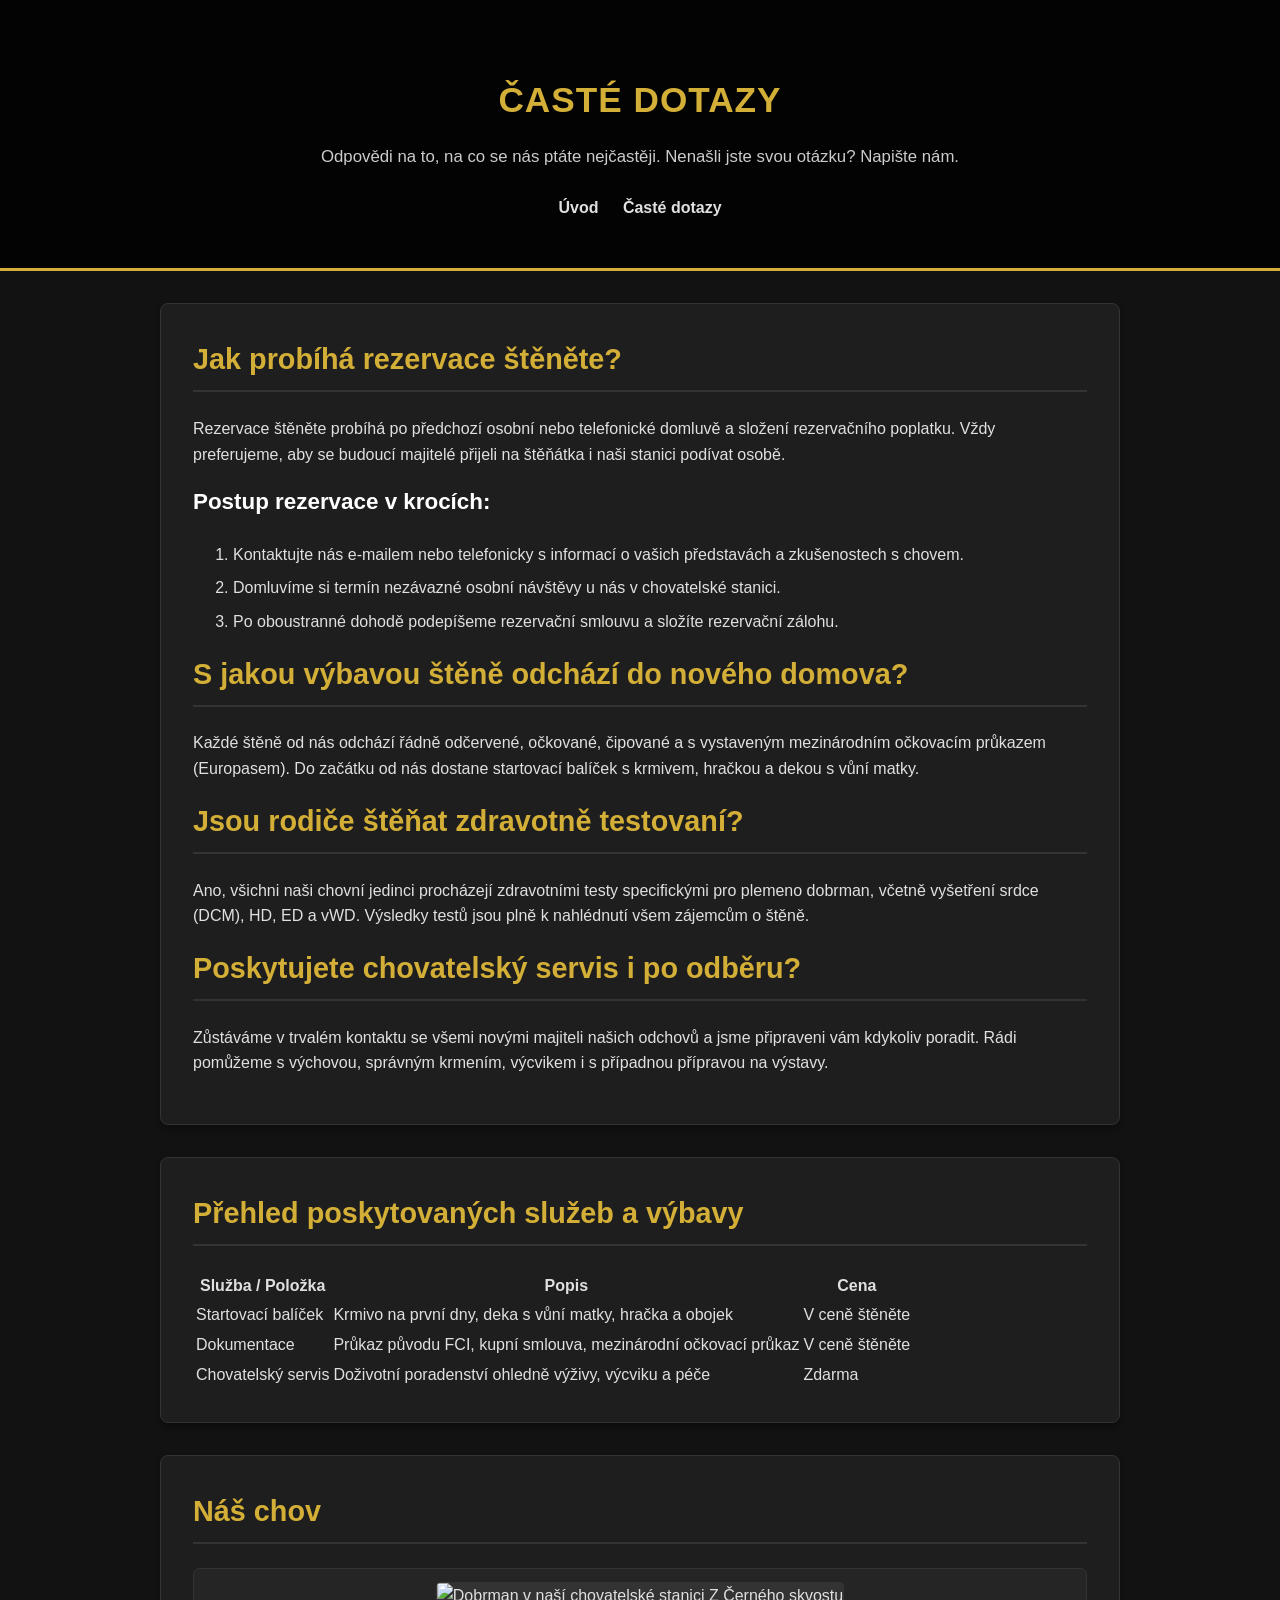
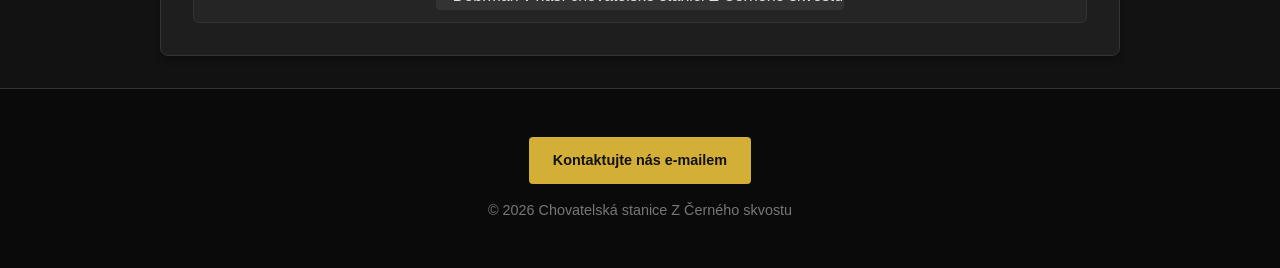
==== dotazy.html @ 578959ee "přidán soubor dotazy.html" ====
<!DOCTYPE html>
<html lang="cs">
<head>
    <meta charset="UTF-8">
    <title>Časté dotazy – Chovatelská stanice Z Černého skvostu</title>
    <link rel="stylesheet" href="style.css">
</head>
<body>

    <header>
        <h1>Časté dotazy</h1>
        <p>Odpovědi na to, na co se nás ptáte nejčastěji. Nenašli jste svou otázku? Napište nám.</p>
        <nav>
            <a href="index.html">Úvod</a>
            <a href="dotazy.html">Časté dotazy</a>
        </nav>
    </header>

    <main>
        <section>
            <h2>Jak probíhá rezervace štěněte?</h2>
            <p>Rezervace štěněte probíhá po předchozí osobní nebo telefonické domluvě a složení rezervačního poplatku. Vždy preferujeme, aby se budoucí majitelé přijeli na štěňátka i naši stanici podívat osobě.</p>

            <h3>Postup rezervace v krocích:</h3>
            <ol>
                <li>Kontaktujte nás e-mailem nebo telefonicky s informací o vašich představách a zkušenostech s chovem.</li>
                <li>Domluvíme si termín nezávazné osobní návštěvy u nás v chovatelské stanici.</li>
                <li>Po oboustranné dohodě podepíšeme rezervační smlouvu a složíte rezervační zálohu.</li>
            </ol>

            <h2>S jakou výbavou štěně odchází do nového domova?</h2>
            <p>Každé štěně od nás odchází řádně odčervené, očkované, čipované a s vystaveným mezinárodním očkovacím průkazem (Europasem). Do začátku od nás dostane startovací balíček s krmivem, hračkou a dekou s vůní matky.</p>

            <h2>Jsou rodiče štěňat zdravotně testovaní?</h2>
            <p>Ano, všichni naši chovní jedinci procházejí zdravotními testy specifickými pro plemeno dobrman, včetně vyšetření srdce (DCM), HD, ED a vWD. Výsledky testů jsou plně k nahlédnutí všem zájemcům o štěně.</p>

            <h2>Poskytujete chovatelský servis i po odběru?</h2>
            <p>Zůstáváme v trvalém kontaktu se všemi novými majiteli našich odchovů a jsme připraveni vám kdykoliv poradit. Rádi pomůžeme s výchovou, správným krmením, výcvikem i s případnou přípravou na výstavy.</p>
        </section>

        <section>
            <h2>Přehled poskytovaných služeb a výbavy</h2>
            <table>
                <thead>
                    <tr>
                        <th>Služba / Položka</th>
                        <th>Popis</th>
                        <th>Cena</th>
                    </tr>
                </thead>
                <tbody>
                    <tr>
                        <td>Startovací balíček</td>
                        <td>Krmivo na první dny, deka s vůní matky, hračka a obojek</td>
                        <td>V ceně štěněte</td>
                    </tr>
                    <tr>
                        <td>Dokumentace</td>
                        <td>Průkaz původu FCI, kupní smlouva, mezinárodní očkovací průkaz</td>
                        <td>V ceně štěněte</td>
                    </tr>
                    <tr>
                        <td>Chovatelský servis</td>
                        <td>Doživotní poradenství ohledně výživy, výcviku a péče</td>
                        <td>Zdarma</td>
                    </tr>
                </tbody>
            </table>
        </section>

        <section>
            <h2>Náš chov</h2>
            <div class="puppy-item">
                <img src="vybeh.jpg" alt="Dobrman v naší chovatelské stanici Z Černého skvostu">
            </div>
        </section>
    </main>

    <footer>
        <a href="mailto:zcernehoskvostu@gmail.com" class="btn">Kontaktujte nás e-mailem</a>
        <p>&copy; 2026 Chovatelská stanice Z Černého skvostu</p>
    </footer>

</body>
</html>
---- style.css ----
:root {
    --bg-color: #121212;
    --card-bg: #1e1e1e;
    --text-color: #e0e0e0;
    --heading-color: #ffffff;
    --accent-color: #d4af37; 
    --accent-hover: #f3c653;
    --border-color: #333333;
}

body {
    font-family: 'Segoe UI', Tahoma, Geneva, Verdana, sans-serif;
    background-color: var(--bg-color);
    color: var(--text-color);
    line-height: 1.6;
    margin: 0;
    padding: 0;
}

header {
    background: linear-gradient(rgba(0, 0, 0, 0.85), rgba(0, 0, 0, 0.85)), url('https://images.unsplash.com/photo-1604514288590-c071d6f08246?auto=format&fit=crop&w=1200&q=80') center/cover no-repeat;
    color: var(--heading-color);
    text-align: center;
    padding: 3rem 1.5rem;
    border-bottom: 3px solid var(--accent-color);
}

header h1 {
    font-size: 2.2rem;
    margin-bottom: 1rem;
    color: var(--accent-color);
    text-transform: uppercase;
    letter-spacing: 1px;
}

header p {
    max-width: 800px;
    margin: 0 auto 1.5rem auto;
    font-size: 1.05rem;
    color: #cccccc;
}

nav {
    margin-top: 1.5rem;
}

nav a {
    color: var(--text-color);
    text-decoration: none;
    margin: 0 10px;
    font-weight: 600;
    transition: color 0.3s ease;
}

nav a:hover {
    color: var(--accent-color);
    text-decoration: underline;
}

main {
    max-width: 960px;
    margin: 2rem auto;
    padding: 0 1.5rem;
}

section {
    background-color: var(--card-bg);
    margin-bottom: 2rem;
    padding: 2rem;
    border-radius: 8px;
    border: 1px solid var(--border-color);
    box-shadow: 0 4px 6px rgba(0, 0, 0, 0.3);
}

h2 {
    color: var(--accent-color);
    border-bottom: 2px solid var(--border-color);
    padding-bottom: 0.5rem;
    margin-top: 0;
    font-size: 1.8rem;
}

h3 {
    color: var(--heading-color);
    font-size: 1.4rem;
    margin-top: 0;
}

h4 {
    color: var(--accent-color);
    margin-top: 1.5rem;
    font-size: 1.1rem;
    text-transform: uppercase;
}

ul {
    padding-left: 20px;
}

li {
    margin-bottom: 0.5rem;
}

.grid-2 {
    display: grid;
    grid-template-columns: repeat(auto-fit, minmax(280px, 1fr));
    gap: 1.5rem;
    margin-top: 1rem;
}

.dog-card {
    background: #252525;
    padding: 1rem;
    border-radius: 6px;
    border: 1px solid var(--border-color);
}

.image-gallery {
    display: grid;
    grid-template-columns: 1fr 1fr;
    gap: 8px;
    margin-bottom: 1rem;
}

.image-gallery img, 
.puppy-item img {
    width: 100%;
    height: 160px;
    object-fit: cover;
    border-radius: 4px;
    border: 1px solid var(--border-color);
    background-color: #333;
}

.puppy-gallery {
    display: grid;
    grid-template-columns: repeat(auto-fit, minmax(200px, 1fr));
    gap: 1rem;
    margin-top: 1rem;
}

.puppy-item {
    background: #252525;
    padding: 0.8rem;
    border-radius: 6px;
    text-align: center;
    border: 1px solid var(--border-color);
}

.puppy-item img {
    height: 180px;
}

a {
    color: var(--accent-color);
}

a:hover {
    color: var(--accent-hover);
}

.btn, button[type="submit"] {
    display: inline-block;
    background-color: var(--accent-color);
    color: #121212;
    padding: 0.75rem 1.5rem;
    border-radius: 4px;
    text-decoration: none;
    font-weight: bold;
    border: none;
    cursor: pointer;
    transition: background-color 0.3s ease;
    margin-top: 1rem;
}

.btn:hover, button[type="submit"]:hover {
    background-color: var(--accent-hover);
}

form p {
    margin-bottom: 1.2rem;
}

label {
    font-weight: 600;
    color: var(--heading-color);
}

input[type="text"],
input[type="email"],
input[type="tel"],
textarea {
    width: 100%;
    padding: 0.75rem;
    margin-top: 0.3rem;
    background-color: #2a2a2a;
    border: 1px solid var(--border-color);
    border-radius: 4px;
    color: var(--text-color);
    font-family: inherit;
    box-sizing: border-box;
}

input:focus, textarea:focus {
    outline: none;
    border-color: var(--accent-color);
}


footer {
    text-align: center;
    padding: 2rem;
    background-color: #0a0a0a;
    color: #777777;
    border-top: 1px solid var(--border-color);
    font-size: 0.9rem;
}
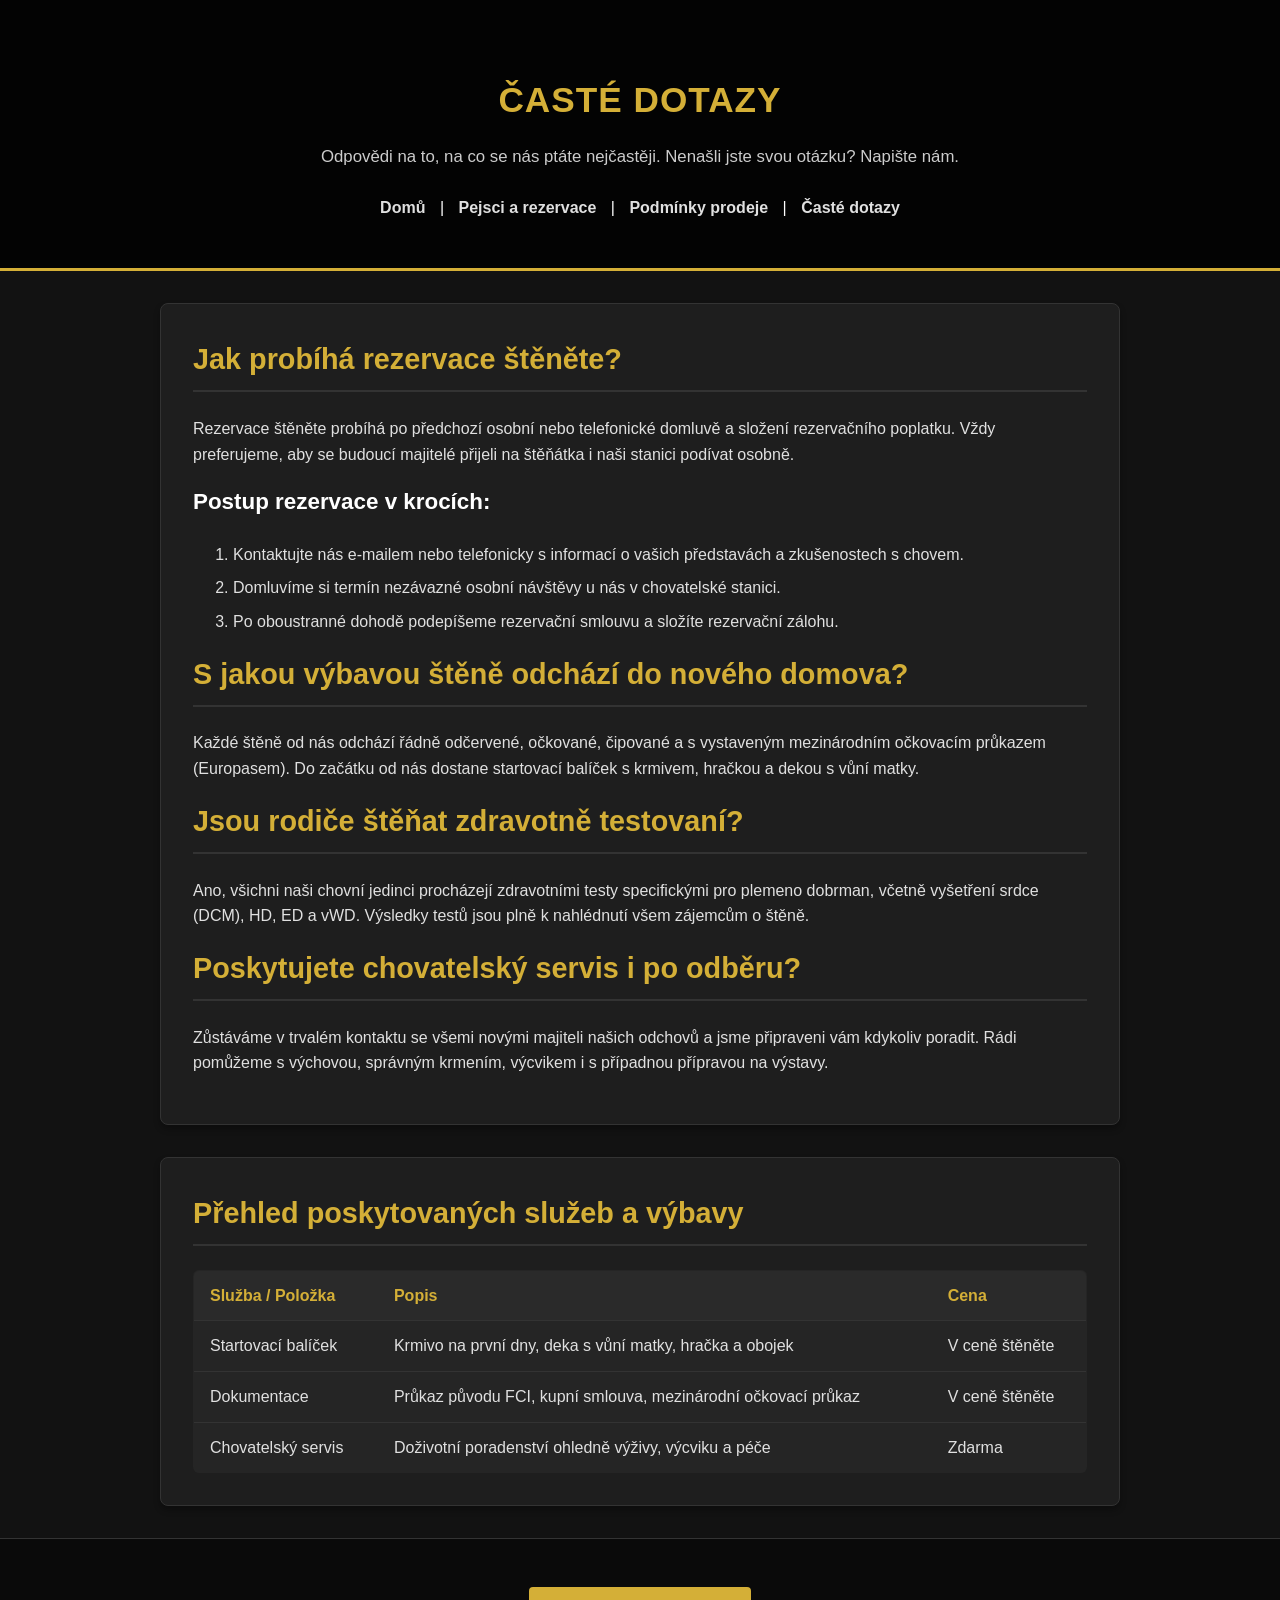
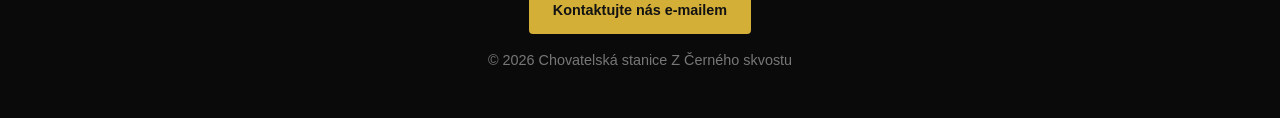
==== commit b4b953da: "Přidání tabulky v dotazy.html a pejsci.html" ====
--- a/dotazy.html
+++ b/dotazy.html
@@ -4,6 +4,30 @@
     <meta charset="UTF-8">
     <title>Časté dotazy – Chovatelská stanice Z Černého skvostu</title>
     <link rel="stylesheet" href="style.css">
+    <style>
+        table {
+            width: 100%;
+            border-collapse: collapse;
+            margin-top: 1rem;
+            background-color: #252525;
+            border-radius: 6px;
+            overflow: hidden;
+            border: 1px solid var(--border-color);
+        }
+        th, td {
+            padding: 0.75rem 1rem;
+            text-align: left;
+            border-bottom: 1px solid var(--border-color);
+        }
+        th {
+            background-color: #2a2a2a;
+            color: var(--accent-color);
+            font-weight: 600;
+        }
+        tr:last-child td {
+            border-bottom: none;
+        }
+    </style>
 </head>
 <body>
 
@@ -11,7 +35,9 @@
         <h1>Časté dotazy</h1>
         <p>Odpovědi na to, na co se nás ptáte nejčastěji. Nenašli jste svou otázku? Napište nám.</p>
         <nav>
-            <a href="index.html">Úvod</a>
+            <a href="index.html">Domů</a> | 
+            <a href="pejsci.html">Pejsci a rezervace</a> | 
+            <a href="podminky.html">Podmínky prodeje</a> | 
             <a href="dotazy.html">Časté dotazy</a>
         </nav>
     </header>
@@ -19,7 +45,7 @@
     <main>
         <section>
             <h2>Jak probíhá rezervace štěněte?</h2>
-            <p>Rezervace štěněte probíhá po předchozí osobní nebo telefonické domluvě a složení rezervačního poplatku. Vždy preferujeme, aby se budoucí majitelé přijeli na štěňátka i naši stanici podívat osobě.</p>
+            <p>Rezervace štěněte probíhá po předchozí osobní nebo telefonické domluvě a složení rezervačního poplatku. Vždy preferujeme, aby se budoucí majitelé přijeli na štěňátka i naši stanici podívat osobně.</p>
 
             <h3>Postup rezervace v krocích:</h3>
             <ol>
@@ -67,13 +93,6 @@
                 </tbody>
             </table>
         </section>
-
-        <section>
-            <h2>Náš chov</h2>
-            <div class="puppy-item">
-                <img src="vybeh.jpg" alt="Dobrman v naší chovatelské stanici Z Černého skvostu">
-            </div>
-        </section>
     </main>
 
     <footer>
@@ -82,4 +101,4 @@
     </footer>
 
 </body>
-</html>
+</html>
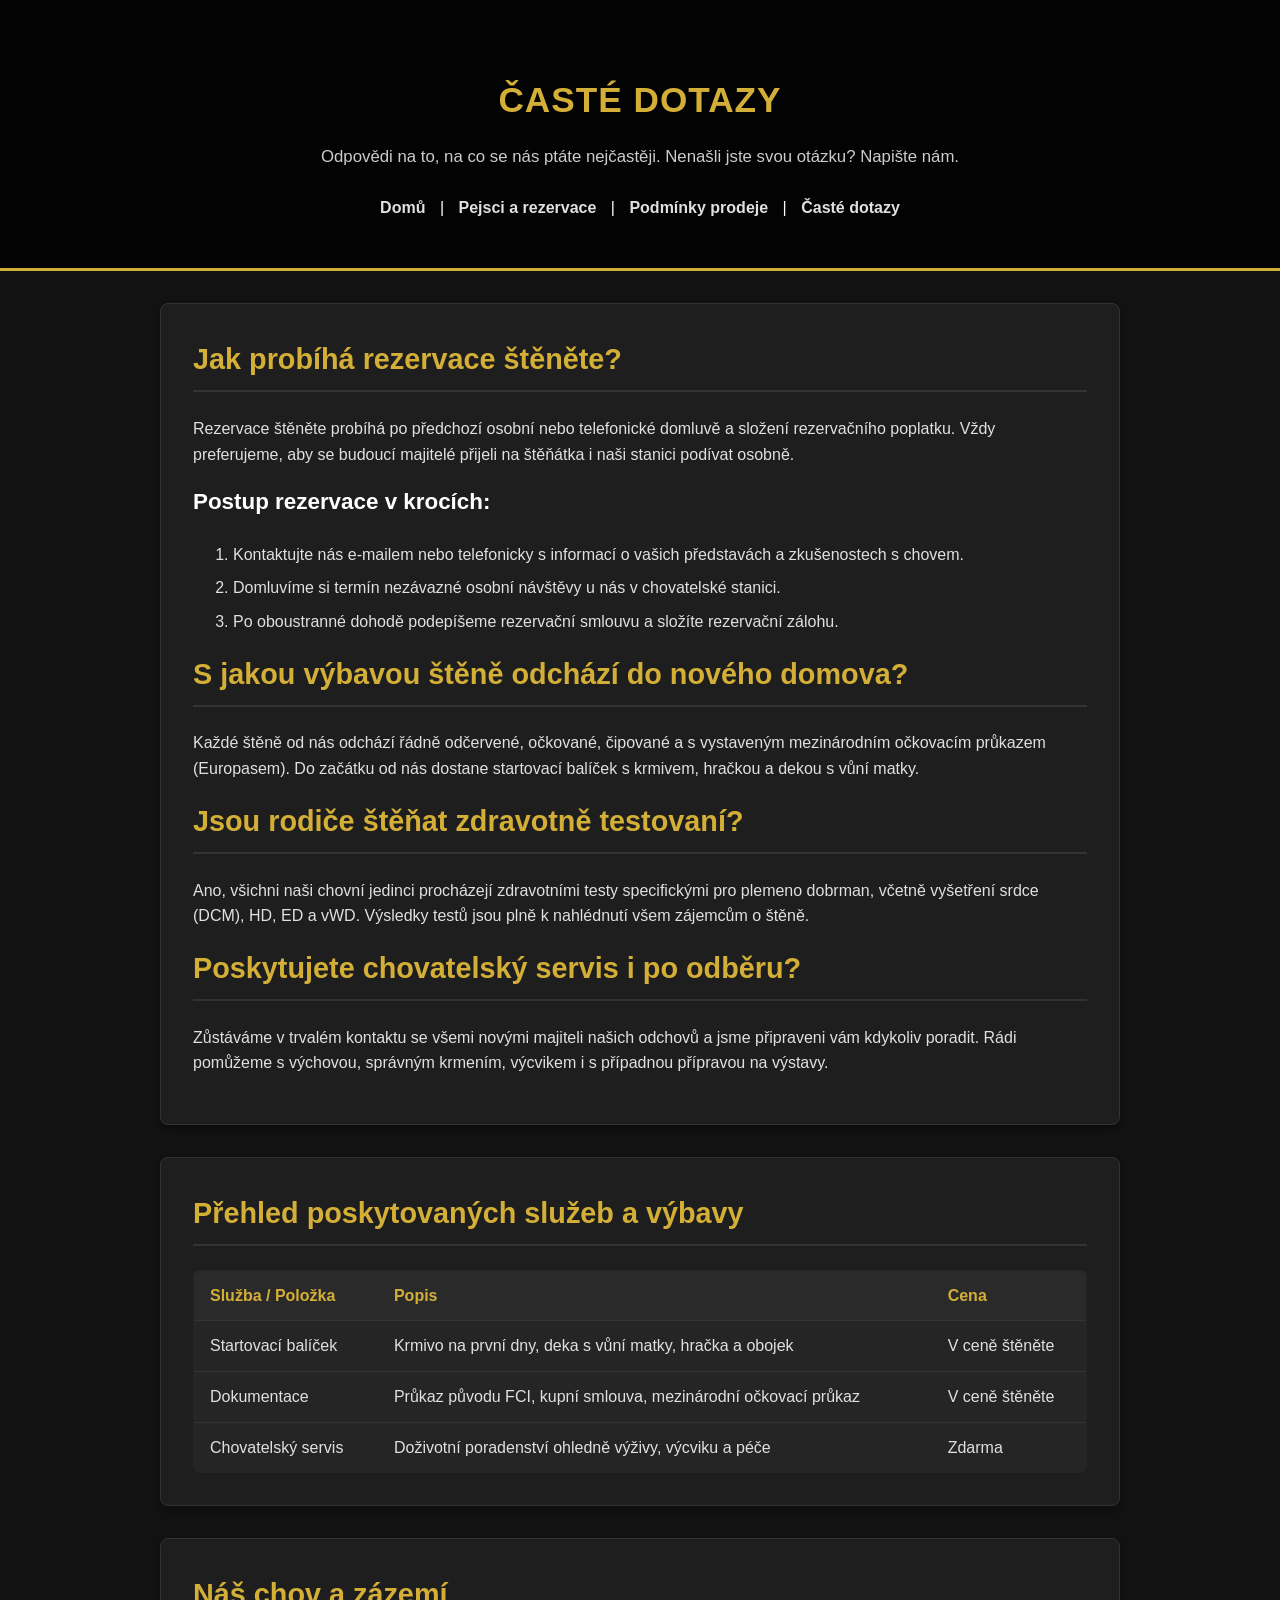
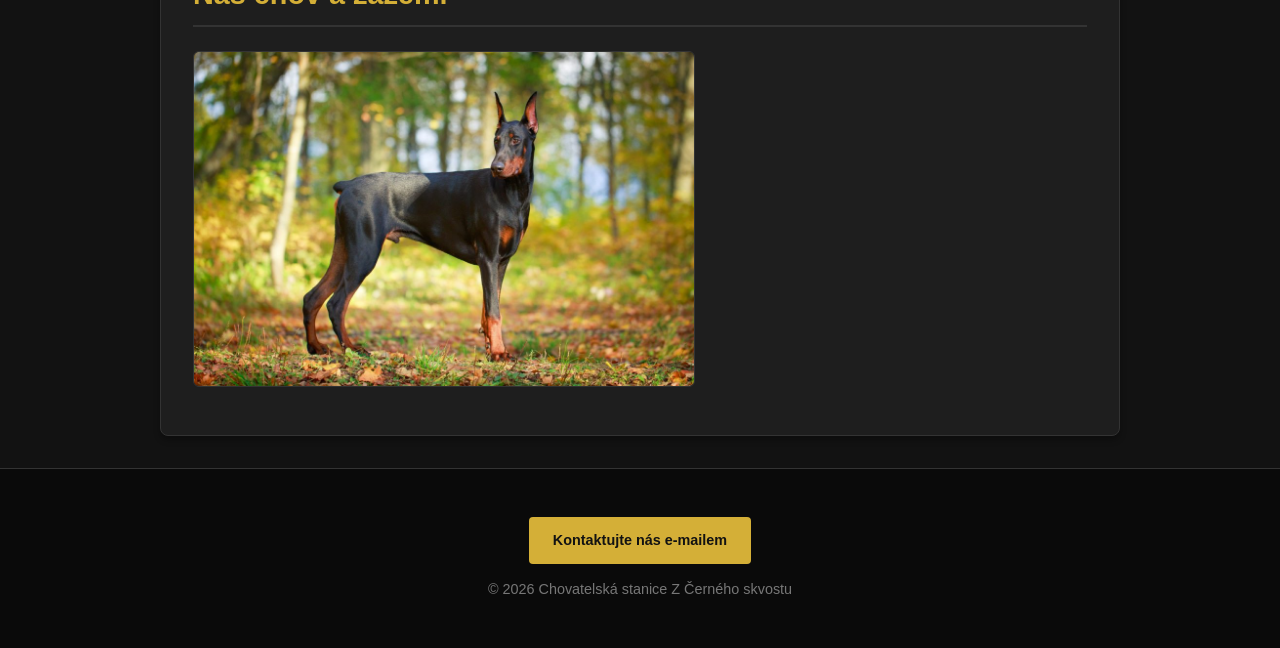
==== commit bc1133b6: "Přidán obrázek do dotazy.html a upraven soubor pejsci.html" ====
--- a/dotazy.html
+++ b/dotazy.html
@@ -26,6 +26,15 @@
         }
         tr:last-child td {
             border-bottom: none;
+        }
+        .section-img {
+            width: 100%;
+            max-width: 500px;
+            height: auto;
+            display: block;
+            margin: 1rem 0;
+            border-radius: 6px;
+            border: 1px solid var(--border-color);
         }
     </style>
 </head>
@@ -93,6 +102,11 @@
                 </tbody>
             </table>
         </section>
+
+        <section>
+            <h2>Náš chov a zázemí</h2>
+            <img src="dotazy.jpg" alt="Dobrman v naší chovatelské stanici Z Černého skvostu" class="section-img">
+        </section>
     </main>
 
     <footer>
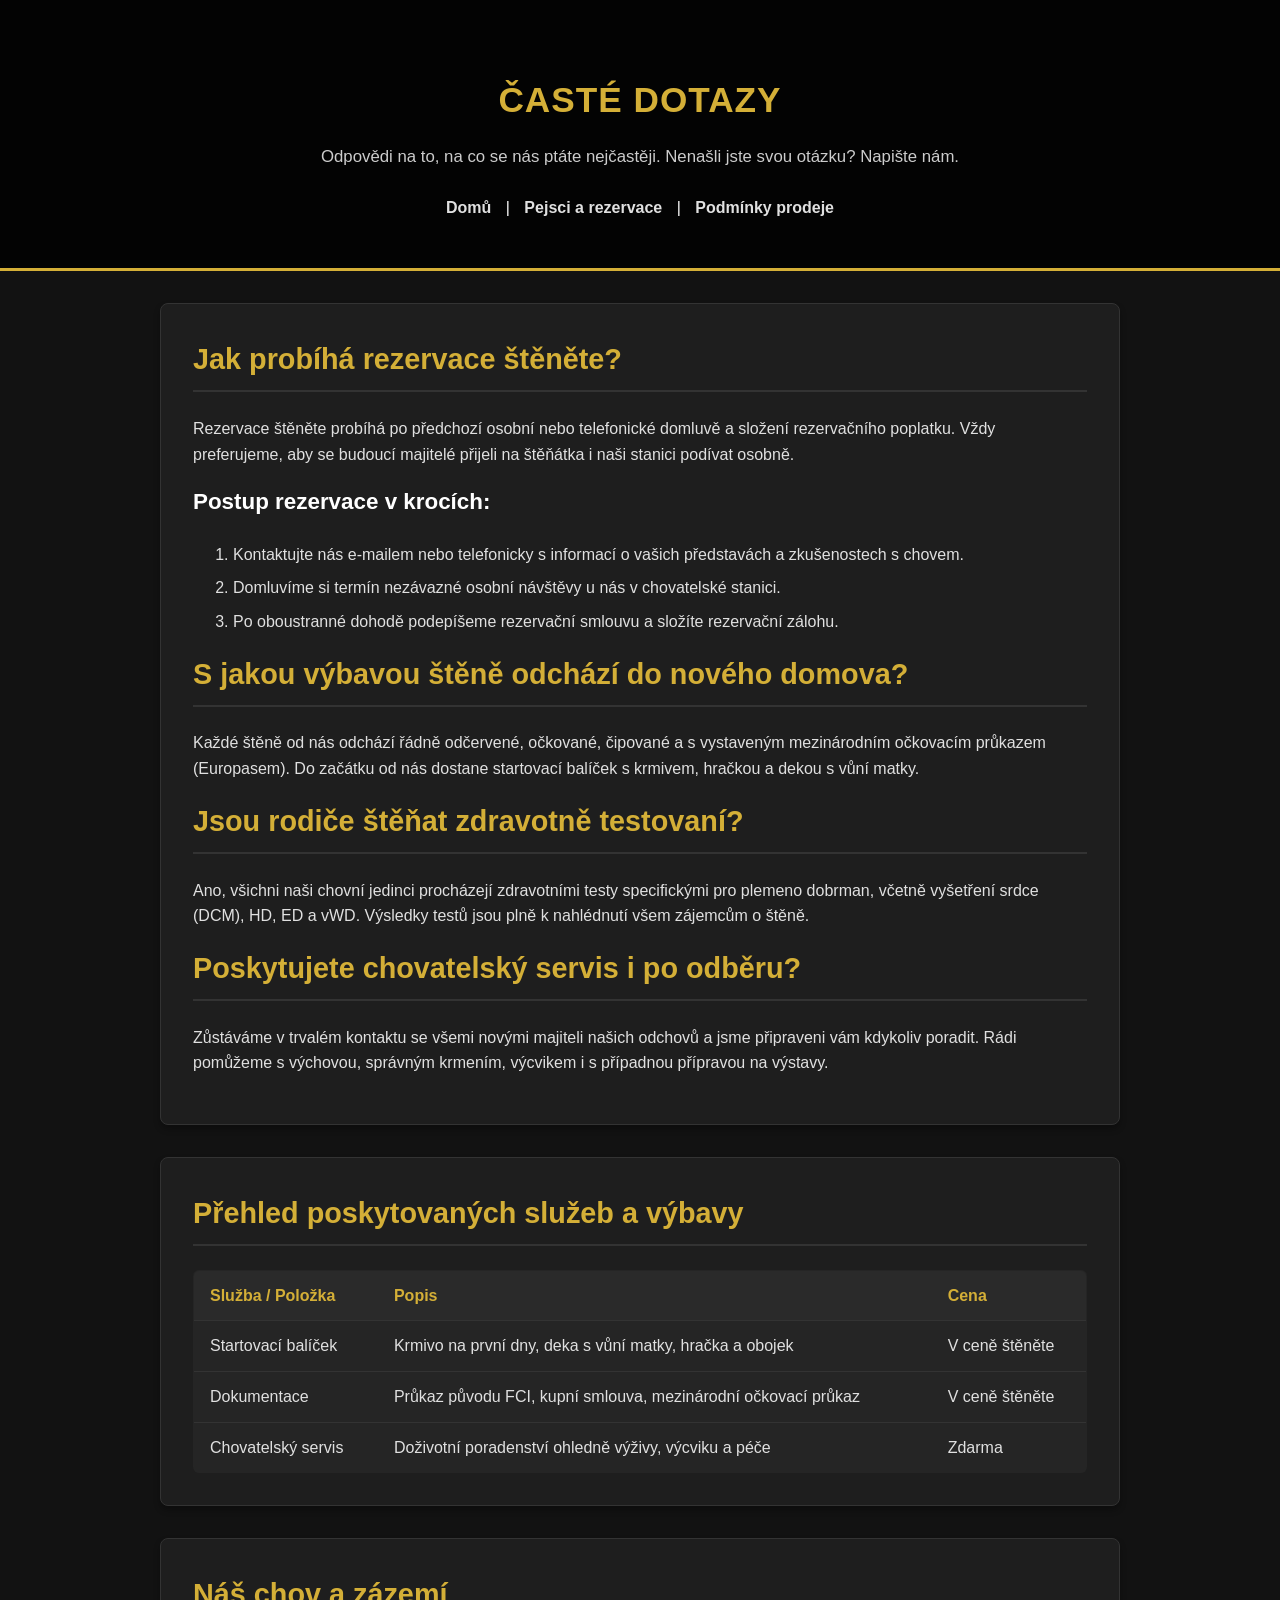
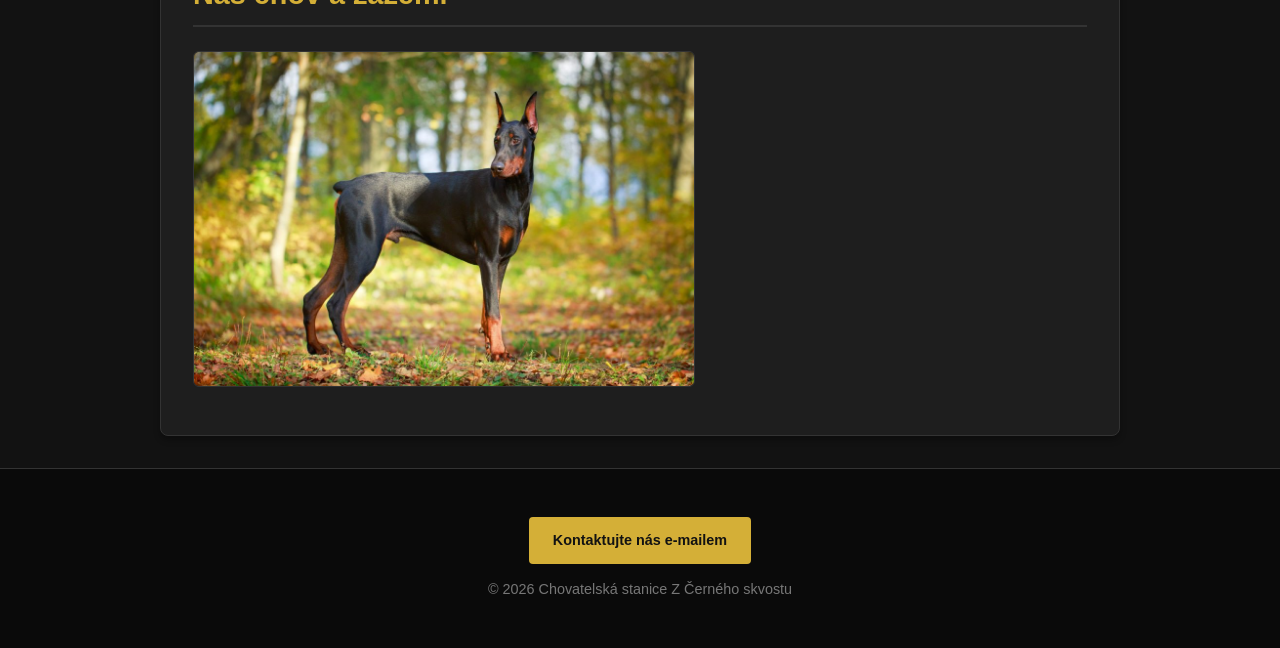
==== commit 5ee84dc8: "Malá úprava odkazů" ====
--- a/dotazy.html
+++ b/dotazy.html
@@ -46,8 +46,7 @@
         <nav>
             <a href="index.html">Domů</a> | 
             <a href="pejsci.html">Pejsci a rezervace</a> | 
-            <a href="podminky.html">Podmínky prodeje</a> | 
-            <a href="dotazy.html">Časté dotazy</a>
+            <a href="podminky.html">Podmínky prodeje</a> 
         </nav>
     </header>
 
